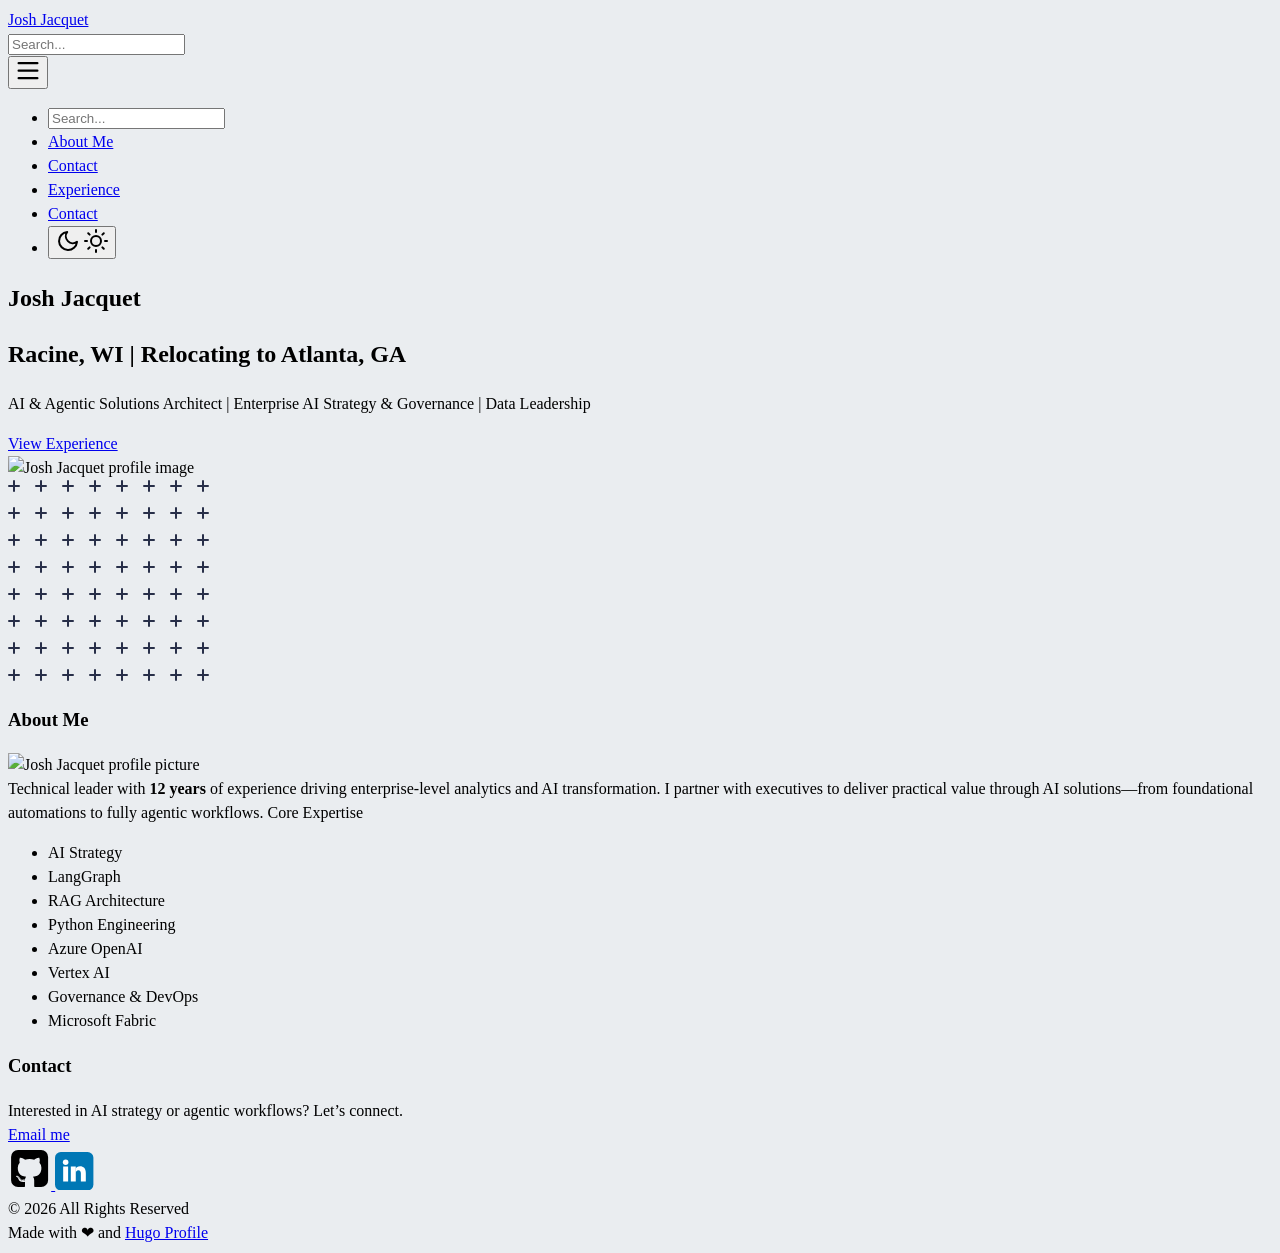
==== public/index.html @ cffe9ce4 "init profile" ====
<!DOCTYPE html>
<html lang="en">

<head>
	<meta name="generator" content="Hugo 0.157.0"><script src="/livereload.js?mindelay=10&amp;v=2&amp;port=1313&amp;path=livereload" data-no-instant defer></script><meta charset="UTF-8">
<meta name="viewport" content="width=device-width, initial-scale=1.0">
<meta http-equiv="X-UA-Compatible" content="ie=edge">
<meta http-equiv="Accept-CH" content="DPR, Viewport-Width, Width">
<link rel="icon" href="/fav.png" type="image/gif">


<link rel="preconnect" href="https://fonts.googleapis.com">
<link rel="preconnect" href="https://fonts.gstatic.com" crossorigin>
<link rel="preload"
      as="style"
      href="https://fonts.googleapis.com/css2?family=Alata&family=Lora:ital,wght@0,400;0,500;0,600;0,700;1,400;1,500;1,600;1,700&family=Roboto:ital,wght@0,100;0,300;0,400;0,500;0,700;0,900;1,100;1,300;1,400;1,500;1,700;1,900&display=swap"
>
<link rel="stylesheet"
      href="https://fonts.googleapis.com/css2?family=Alata&family=Lora:ital,wght@0,400;0,500;0,600;0,700;1,400;1,500;1,600;1,700&family=Roboto:ital,wght@0,100;0,300;0,400;0,500;0,700;0,900;1,100;1,300;1,400;1,500;1,700;1,900&display=swap"
      media="print" onload="this.media='all'" />
<noscript>
  <link
          href="https://fonts.googleapis.com/css2?family=Alata&family=Lora:ital,wght@0,400;0,500;0,600;0,700;1,400;1,500;1,600;1,700&family=Roboto:ital,wght@0,100;0,300;0,400;0,500;0,700;0,900;1,100;1,300;1,400;1,500;1,700;1,900&display=swap"
          rel="stylesheet">
</noscript>


<link rel="stylesheet" href="/css/font.css" media="all">



<meta property="og:url" content="http://localhost:1313/">
  <meta property="og:site_name" content="Josh Jacquet">
  <meta property="og:title" content="Josh Jacquet">
  <meta property="og:description" content="AI &amp; Agentic Solutions Architect | Enterprise AI Strategy &amp; Governance">
  <meta property="og:locale" content="en_us">
  <meta property="og:type" content="website">


  <meta name="twitter:card" content="summary">
  <meta name="twitter:title" content="Josh Jacquet">
  <meta name="twitter:description" content="AI &amp; Agentic Solutions Architect | Enterprise AI Strategy &amp; Governance">





<link rel="stylesheet" href="/bootstrap-5/css/bootstrap.min.css" media="all"><link rel="stylesheet" href="/css/header.css" media="all">
<link rel="stylesheet" href="/css/language-switcher.css" media="all">
<link rel="stylesheet" href="/css/footer.css" media="all">


<link rel="stylesheet" href="/css/theme.css" media="all">

<style>
    :root {
        --text-color: #343a40;
        --text-secondary-color: #6c757d;
        --text-link-color: #007bff;
        --background-color: #eaedf0;
        --secondary-background-color: #64ffda1a;
        --primary-color: #007bff;
        --secondary-color: #f8f9fa;

         
        --text-color-dark: #e4e6eb;
        --text-secondary-color-dark: #b0b3b8;
        --text-link-color-dark: #ffffff;
        --background-color-dark: #18191a;
        --secondary-background-color-dark: #212529;
        --primary-color-dark: #ffffff;
        --secondary-color-dark: #212529;
    }
    body {
        font-size: 1rem;
        font-weight: 400;
        line-height: 1.5;
        text-align: left;
    }

    html {
        background-color: var(--background-color) !important;
    }

    body::-webkit-scrollbar {
        height: 0px;
        width: 8px;
        background-color: var(--background-color);
    }

    ::-webkit-scrollbar-track {
        border-radius: 1rem;
    }

    ::-webkit-scrollbar-thumb {
        border-radius: 1rem;
        background: #b0b0b0;
        outline: 1px solid var(--background-color);
    }

    #search-content::-webkit-scrollbar {
        width: .5em;
        height: .1em;
        background-color: var(--background-color);
    }
</style>



<meta name="description" content=AI&#32;&amp;&#32;Agentic&#32;Solutions&#32;Architect&#32;|&#32;Enterprise&#32;AI&#32;Strategy&#32;&amp;&#32;Governance>
<link rel="stylesheet" href="/css/index.css" media="all">
<link rel="stylesheet" href="/css/projects.css" media="all">


<script defer src="/fontawesome-6/all-6.4.2.js"></script>


  
  
    <link rel="stylesheet" href="/style.css">
  

  <title>
Josh Jacquet

  </title>
</head>

<body class="light">
  
  
<script>
    let localStorageValue = localStorage.getItem("pref-theme");
    let mediaQuery = window.matchMedia('(prefers-color-scheme: dark)').matches;

    switch (localStorageValue) {
        case "dark":
            document.documentElement.classList.add('dark');
            document.body.classList.add('dark');
            break;
        case "light":
            document.body.classList.remove('dark');
            document.documentElement.classList.remove('dark');
            break;
        default:
            if (mediaQuery) {
                document.documentElement.classList.add('dark');
                document.body.classList.add('dark');
            }
            break;
    }
</script>





<header id="profileHeader">
    <nav class="pt-3 navbar navbar-expand-lg animate">
        <div class="container-fluid mx-xs-2 mx-sm-5 mx-md-5 mx-lg-5">
            
            <a class="navbar-brand primary-font text-wrap" href="/">
                
                Josh Jacquet
                
            </a>

            
                <div>
                    <input id="search" autocomplete="off" class="form-control mr-sm-2 d-none d-md-block" placeholder='Search...'
                        aria-label="Search" oninput="searchOnChange(event)">
                </div>
            

            
            <button class="navbar-toggler" type="button" data-bs-toggle="collapse" data-bs-target="#navbarContent"
                aria-controls="navbarContent" aria-expanded="false" aria-label="Toggle navigation">
                <svg aria-hidden="true" height="24" viewBox="0 0 16 16" version="1.1" width="24" data-view-component="true">
                    <path fill-rule="evenodd" d="M1 2.75A.75.75 0 011.75 2h12.5a.75.75 0 110 1.5H1.75A.75.75 0 011 2.75zm0 5A.75.75 0 011.75 7h12.5a.75.75 0 110 1.5H1.75A.75.75 0 011 7.75zM1.75 12a.75.75 0 100 1.5h12.5a.75.75 0 100-1.5H1.75z"></path>
                </svg>
            </button>

            
            <div class="collapse navbar-collapse text-wrap primary-font" id="navbarContent">
                <ul class="navbar-nav ms-auto text-center">
                    
                        <li class="nav-item navbar-text d-block d-md-none">
                            <div class="nav-link">
                                <input id="search" autocomplete="off" class="form-control mr-sm-2" placeholder='Search...' aria-label="Search" oninput="searchOnChange(event)">
                            </div>
                        </li>
                    

                    
                    <li class="nav-item navbar-text">
                        <a class="nav-link" href="/#about" aria-label="about">
                            About Me
                        </a>
                    </li>
                    

                    

                    

                    

                    

                    
                    <li class="nav-item navbar-text">
                        <a class="nav-link" href="/#contact"
                            aria-label="contact">
                            Contact
                        </a>
                    </li>
                    

                    

                    
                    
                    
                    
                    <li class="nav-item navbar-text">
                        <a class="nav-link" href="/experience/" title="">
                            
                            Experience
                        </a>
                    </li>
                    
                    
                    
                    
                    <li class="nav-item navbar-text">
                        <a class="nav-link" href="/#contact" title="">
                            
                            Contact
                        </a>
                    </li>
                    
                    

                    <li class="nav-item navbar-text">
                        
                        <div class="text-center">
                            <button id="theme-toggle" type="button" aria-label="Toggle dark mode">
                                <svg id="moon" xmlns="http://www.w3.org/2000/svg" width="24" height="24" viewBox="0 0 24 24" fill="none" stroke="currentColor" stroke-width="2" stroke-linecap="round" stroke-linejoin="round">
                                    <path d="M21 12.79A9 9 0 1 1 11.21 3 7 7 0 0 0 21 12.79z"></path>
                                </svg>
                                <svg id="sun" xmlns="http://www.w3.org/2000/svg" width="24" height="24" viewBox="0 0 24 24" fill="none" stroke="currentColor" stroke-width="2" stroke-linecap="round" stroke-linejoin="round">
                                    <circle cx="12" cy="12" r="5"></circle>
                                    <line x1="12" y1="1" x2="12" y2="3"></line>
                                    <line x1="12" y1="21" x2="12" y2="23"></line>
                                    <line x1="4.22" y1="4.22" x2="5.64" y2="5.64"></line>
                                    <line x1="18.36" y1="18.36" x2="19.78" y2="19.78"></line>
                                    <line x1="1" y1="12" x2="3" y2="12"></line>
                                    <line x1="21" y1="12" x2="23" y2="12"></line>
                                    <line x1="4.22" y1="19.78" x2="5.64" y2="18.36"></line>
                                    <line x1="18.36" y1="5.64" x2="19.78" y2="4.22"></line>
                                </svg>
                            </button>
                        </div>
                    </li>
                    

                </ul>

            </div>
        </div>
    </nav>
</header>
<div id="content"><section id="hero" class="py-5 align-middle">
    <div class="container px-3 px-sm-5 px-md-5 px-lg-5 pt-lg-3">
        <div class="row">
            <div class="col-sm-12 col-md-12 col-lg-8 content animate" id="primary-font">
                <span class="subtitle">
                    
                </span>
                <h1>
                    Josh Jacquet
                </h1>
                <h2>
                    Racine, WI | Relocating to Atlanta, GA
                </h2>
                <p class="hero-content">
                    AI &amp; Agentic Solutions Architect | Enterprise AI Strategy &amp; Governance | Data Leadership
                </p>
                <div class="row">
                    <div class="col-auto h-100">
                        
                        <a href="/experience/" class="btn" ZgotmplZ
			  
                          target="_blank"
                          >
                            View Experience
                        </a>
                        
                    </div>
                    <div class="col-auto px-0 h-100"><span>
    
    <span class="px-1">
        <a href="https://github.com/joshjacquet"
             target="_blank" 
            class="btn social-icon"
        >
            <i class="fab fa-github"></i>
        </a>
    </span>
    
    <span class="px-1">
        <a href="https://www.linkedin.com/in/josh-jacquet/"
             target="_blank" 
            class="btn social-icon"
        >
            <i class="fab fa-linkedin"></i>
        </a>
    </span>
    
    <span class="px-1">
        <a href="mailto:josh@jacquet.dev"
             target="_blank" 
            class="btn social-icon"
        >
            <i class="fas fa-envelope"></i>
        </a>
    </span>
    

    
</span>
</div>
                </div>
            </div>
            <div class="col-sm-12 col-md-12 col-lg-4">
                <div class="row justify-content-center">
                    <div class="col-sm-12 col-md-9 pt-5 image animate px-5 px-md-5 px-lg-0 text-center">
                        <img src="/images/profile.jpg"
                            class="img-thumbnail mx-auto"
                            alt="Josh Jacquet profile image"
                        >
                    </div>
                </div>
            </div>
        </div>
    </div>
    
    <div class="hero-bottom-svg d-md-block d-lg-block d-none">
        <svg xmlns="http://www.w3.org/2000/svg" width="201" height="201" viewBox="0 0 201 201">
            <g id="Group_1168" data-name="Group 1168" transform="translate(-384 -1392)">
                <rect id="Rectangle_2206" data-name="Rectangle 2206" width="12" height="2" rx="1"
                    transform="translate(391 1392) rotate(90)" fill="#282f49" />
                <rect id="Rectangle_2271" data-name="Rectangle 2271" width="12" height="2" rx="1"
                    transform="translate(391 1500) rotate(90)" fill="#282f49" />
                <rect id="Rectangle_2238" data-name="Rectangle 2238" width="12" height="2" rx="1"
                    transform="translate(391 1446) rotate(90)" fill="#282f49" />
                <rect id="Rectangle_2278" data-name="Rectangle 2278" width="12" height="2" rx="1"
                    transform="translate(391 1554) rotate(90)" fill="#282f49" />
                <rect id="Rectangle_2222" data-name="Rectangle 2222" width="12" height="2" rx="1"
                    transform="translate(391 1419) rotate(90)" fill="#282f49" />
                <rect id="Rectangle_2272" data-name="Rectangle 2272" width="12" height="2" rx="1"
                    transform="translate(391 1527) rotate(90)" fill="#282f49" />
                <rect id="Rectangle_2241" data-name="Rectangle 2241" width="12" height="2" rx="1"
                    transform="translate(391 1473) rotate(90)" fill="#282f49" />
                <rect id="Rectangle_2288" data-name="Rectangle 2288" width="12" height="2" rx="1"
                    transform="translate(391 1581) rotate(90)" fill="#282f49" />
                <rect id="Rectangle_2214" data-name="Rectangle 2214" width="12" height="2" rx="1"
                    transform="translate(499 1392) rotate(90)" fill="#282f49" />
                <rect id="Rectangle_2289" data-name="Rectangle 2289" width="12" height="2" rx="1"
                    transform="translate(499 1500) rotate(90)" fill="#282f49" />
                <rect id="Rectangle_2256" data-name="Rectangle 2256" width="12" height="2" rx="1"
                    transform="translate(499 1446) rotate(90)" fill="#282f49" />
                <rect id="Rectangle_2290" data-name="Rectangle 2290" width="12" height="2" rx="1"
                    transform="translate(499 1554) rotate(90)" fill="#282f49" />
                <rect id="Rectangle_2231" data-name="Rectangle 2231" width="12" height="2" rx="1"
                    transform="translate(499 1419) rotate(90)" fill="#282f49" />
                <rect id="Rectangle_2291" data-name="Rectangle 2291" width="12" height="2" rx="1"
                    transform="translate(499 1527) rotate(90)" fill="#282f49" />
                <rect id="Rectangle_2257" data-name="Rectangle 2257" width="12" height="2" rx="1"
                    transform="translate(499 1473) rotate(90)" fill="#282f49" />
                <rect id="Rectangle_2292" data-name="Rectangle 2292" width="12" height="2" rx="1"
                    transform="translate(499 1581) rotate(90)" fill="#282f49" />
                <rect id="Rectangle_2210" data-name="Rectangle 2210" width="12" height="2" rx="1"
                    transform="translate(445 1392) rotate(90)" fill="#282f49" />
                <rect id="Rectangle_2279" data-name="Rectangle 2279" width="12" height="2" rx="1"
                    transform="translate(445 1500) rotate(90)" fill="#282f49" />
                <rect id="Rectangle_2248" data-name="Rectangle 2248" width="12" height="2" rx="1"
                    transform="translate(445 1446) rotate(90)" fill="#282f49" />
                <rect id="Rectangle_2280" data-name="Rectangle 2280" width="12" height="2" rx="1"
                    transform="translate(445 1554) rotate(90)" fill="#282f49" />
                <rect id="Rectangle_2226" data-name="Rectangle 2226" width="12" height="2" rx="1"
                    transform="translate(445 1419) rotate(90)" fill="#282f49" />
                <rect id="Rectangle_2281" data-name="Rectangle 2281" width="12" height="2" rx="1"
                    transform="translate(445 1527) rotate(90)" fill="#282f49" />
                <rect id="Rectangle_2249" data-name="Rectangle 2249" width="12" height="2" rx="1"
                    transform="translate(445 1473) rotate(90)" fill="#282f49" />
                <rect id="Rectangle_2293" data-name="Rectangle 2293" width="12" height="2" rx="1"
                    transform="translate(445 1581) rotate(90)" fill="#282f49" />
                <rect id="Rectangle_2219" data-name="Rectangle 2219" width="12" height="2" rx="1"
                    transform="translate(553 1392) rotate(90)" fill="#282f49" />
                <rect id="Rectangle_2310" data-name="Rectangle 2310" width="12" height="2" rx="1"
                    transform="translate(553 1500) rotate(90)" fill="#282f49" />
                <rect id="Rectangle_2262" data-name="Rectangle 2262" width="12" height="2" rx="1"
                    transform="translate(553 1446) rotate(90)" fill="#282f49" />
                <rect id="Rectangle_2311" data-name="Rectangle 2311" width="12" height="2" rx="1"
                    transform="translate(553 1554) rotate(90)" fill="#282f49" />
                <rect id="Rectangle_2232" data-name="Rectangle 2232" width="12" height="2" rx="1"
                    transform="translate(553 1419) rotate(90)" fill="#282f49" />
                <rect id="Rectangle_2312" data-name="Rectangle 2312" width="12" height="2" rx="1"
                    transform="translate(553 1527) rotate(90)" fill="#282f49" />
                <rect id="Rectangle_2263" data-name="Rectangle 2263" width="12" height="2" rx="1"
                    transform="translate(553 1473) rotate(90)" fill="#282f49" />
                <rect id="Rectangle_2313" data-name="Rectangle 2313" width="12" height="2" rx="1"
                    transform="translate(553 1581) rotate(90)" fill="#282f49" />
                <rect id="Rectangle_2209" data-name="Rectangle 2209" width="12" height="2" rx="1"
                    transform="translate(418 1392) rotate(90)" fill="#282f49" />
                <rect id="Rectangle_2273" data-name="Rectangle 2273" width="12" height="2" rx="1"
                    transform="translate(418 1500) rotate(90)" fill="#282f49" />
                <rect id="Rectangle_2242" data-name="Rectangle 2242" width="12" height="2" rx="1"
                    transform="translate(418 1446) rotate(90)" fill="#282f49" />
                <rect id="Rectangle_2282" data-name="Rectangle 2282" width="12" height="2" rx="1"
                    transform="translate(418 1554) rotate(90)" fill="#282f49" />
                <rect id="Rectangle_2223" data-name="Rectangle 2223" width="12" height="2" rx="1"
                    transform="translate(418 1419) rotate(90)" fill="#282f49" />
                <rect id="Rectangle_2274" data-name="Rectangle 2274" width="12" height="2" rx="1"
                    transform="translate(418 1527) rotate(90)" fill="#282f49" />
                <rect id="Rectangle_2243" data-name="Rectangle 2243" width="12" height="2" rx="1"
                    transform="translate(418 1473) rotate(90)" fill="#282f49" />
                <rect id="Rectangle_2294" data-name="Rectangle 2294" width="12" height="2" rx="1"
                    transform="translate(418 1581) rotate(90)" fill="#282f49" />
                <rect id="Rectangle_2217" data-name="Rectangle 2217" width="12" height="2" rx="1"
                    transform="translate(526 1392) rotate(90)" fill="#282f49" />
                <rect id="Rectangle_2314" data-name="Rectangle 2314" width="12" height="2" rx="1"
                    transform="translate(526 1500) rotate(90)" fill="#282f49" />
                <rect id="Rectangle_2258" data-name="Rectangle 2258" width="12" height="2" rx="1"
                    transform="translate(526 1446) rotate(90)" fill="#282f49" />
                <rect id="Rectangle_2315" data-name="Rectangle 2315" width="12" height="2" rx="1"
                    transform="translate(526 1554) rotate(90)" fill="#282f49" />
                <rect id="Rectangle_2233" data-name="Rectangle 2233" width="12" height="2" rx="1"
                    transform="translate(526 1419) rotate(90)" fill="#282f49" />
                <rect id="Rectangle_2316" data-name="Rectangle 2316" width="12" height="2" rx="1"
                    transform="translate(526 1527) rotate(90)" fill="#282f49" />
                <rect id="Rectangle_2259" data-name="Rectangle 2259" width="12" height="2" rx="1"
                    transform="translate(526 1473) rotate(90)" fill="#282f49" />
                <rect id="Rectangle_2317" data-name="Rectangle 2317" width="12" height="2" rx="1"
                    transform="translate(526 1581) rotate(90)" fill="#282f49" />
                <rect id="Rectangle_2211" data-name="Rectangle 2211" width="12" height="2" rx="1"
                    transform="translate(472 1392) rotate(90)" fill="#282f49" />
                <rect id="Rectangle_2295" data-name="Rectangle 2295" width="12" height="2" rx="1"
                    transform="translate(472 1500) rotate(90)" fill="#282f49" />
                <rect id="Rectangle_2250" data-name="Rectangle 2250" width="12" height="2" rx="1"
                    transform="translate(472 1446) rotate(90)" fill="#282f49" />
                <rect id="Rectangle_2296" data-name="Rectangle 2296" width="12" height="2" rx="1"
                    transform="translate(472 1554) rotate(90)" fill="#282f49" />
                <rect id="Rectangle_2227" data-name="Rectangle 2227" width="12" height="2" rx="1"
                    transform="translate(472 1419) rotate(90)" fill="#282f49" />
                <rect id="Rectangle_2297" data-name="Rectangle 2297" width="12" height="2" rx="1"
                    transform="translate(472 1527) rotate(90)" fill="#282f49" />
                <rect id="Rectangle_2251" data-name="Rectangle 2251" width="12" height="2" rx="1"
                    transform="translate(472 1473) rotate(90)" fill="#282f49" />
                <rect id="Rectangle_2298" data-name="Rectangle 2298" width="12" height="2" rx="1"
                    transform="translate(472 1581) rotate(90)" fill="#282f49" />
                <rect id="Rectangle_2221" data-name="Rectangle 2221" width="12" height="2" rx="1"
                    transform="translate(580 1392) rotate(90)" fill="#282f49" />
                <rect id="Rectangle_2318" data-name="Rectangle 2318" width="12" height="2" rx="1"
                    transform="translate(580 1500) rotate(90)" fill="#282f49" />
                <rect id="Rectangle_2264" data-name="Rectangle 2264" width="12" height="2" rx="1"
                    transform="translate(580 1446) rotate(90)" fill="#282f49" />
                <rect id="Rectangle_2319" data-name="Rectangle 2319" width="12" height="2" rx="1"
                    transform="translate(580 1554) rotate(90)" fill="#282f49" />
                <rect id="Rectangle_2236" data-name="Rectangle 2236" width="12" height="2" rx="1"
                    transform="translate(580 1419) rotate(90)" fill="#282f49" />
                <rect id="Rectangle_2320" data-name="Rectangle 2320" width="12" height="2" rx="1"
                    transform="translate(580 1527) rotate(90)" fill="#282f49" />
                <rect id="Rectangle_2265" data-name="Rectangle 2265" width="12" height="2" rx="1"
                    transform="translate(580 1473) rotate(90)" fill="#282f49" />
                <rect id="Rectangle_2321" data-name="Rectangle 2321" width="12" height="2" rx="1"
                    transform="translate(580 1581) rotate(90)" fill="#282f49" />
                <rect id="Rectangle_2207" data-name="Rectangle 2207" width="12" height="2" rx="1"
                    transform="translate(396 1399) rotate(-180)" fill="#282f49" />
                <rect id="Rectangle_2270" data-name="Rectangle 2270" width="12" height="2" rx="1"
                    transform="translate(396 1507) rotate(-180)" fill="#282f49" />
                <rect id="Rectangle_2239" data-name="Rectangle 2239" width="12" height="2" rx="1"
                    transform="translate(396 1453) rotate(-180)" fill="#282f49" />
                <rect id="Rectangle_2283" data-name="Rectangle 2283" width="12" height="2" rx="1"
                    transform="translate(396 1561) rotate(-180)" fill="#282f49" />
                <rect id="Rectangle_2224" data-name="Rectangle 2224" width="12" height="2" rx="1"
                    transform="translate(396 1426) rotate(-180)" fill="#282f49" />
                <rect id="Rectangle_2275" data-name="Rectangle 2275" width="12" height="2" rx="1"
                    transform="translate(396 1534) rotate(-180)" fill="#282f49" />
                <rect id="Rectangle_2244" data-name="Rectangle 2244" width="12" height="2" rx="1"
                    transform="translate(396 1480) rotate(-180)" fill="#282f49" />
                <rect id="Rectangle_2299" data-name="Rectangle 2299" width="12" height="2" rx="1"
                    transform="translate(396 1588) rotate(-180)" fill="#282f49" />
                <rect id="Rectangle_2215" data-name="Rectangle 2215" width="12" height="2" rx="1"
                    transform="translate(504 1399) rotate(-180)" fill="#282f49" />
                <rect id="Rectangle_2300" data-name="Rectangle 2300" width="12" height="2" rx="1"
                    transform="translate(504 1507) rotate(-180)" fill="#282f49" />
                <rect id="Rectangle_2252" data-name="Rectangle 2252" width="12" height="2" rx="1"
                    transform="translate(504 1453) rotate(-180)" fill="#282f49" />
                <rect id="Rectangle_2301" data-name="Rectangle 2301" width="12" height="2" rx="1"
                    transform="translate(504 1561) rotate(-180)" fill="#282f49" />
                <rect id="Rectangle_2228" data-name="Rectangle 2228" width="12" height="2" rx="1"
                    transform="translate(504 1426) rotate(-180)" fill="#282f49" />
                <rect id="Rectangle_2302" data-name="Rectangle 2302" width="12" height="2" rx="1"
                    transform="translate(504 1534) rotate(-180)" fill="#282f49" />
                <rect id="Rectangle_2253" data-name="Rectangle 2253" width="12" height="2" rx="1"
                    transform="translate(504 1480) rotate(-180)" fill="#282f49" />
                <rect id="Rectangle_2303" data-name="Rectangle 2303" width="12" height="2" rx="1"
                    transform="translate(504 1588) rotate(-180)" fill="#282f49" />
                <rect id="Rectangle_2212" data-name="Rectangle 2212" width="12" height="2" rx="1"
                    transform="translate(450 1399) rotate(-180)" fill="#282f49" />
                <rect id="Rectangle_2284" data-name="Rectangle 2284" width="12" height="2" rx="1"
                    transform="translate(450 1507) rotate(-180)" fill="#282f49" />
                <rect id="Rectangle_2245" data-name="Rectangle 2245" width="12" height="2" rx="1"
                    transform="translate(450 1453) rotate(-180)" fill="#282f49" />
                <rect id="Rectangle_2285" data-name="Rectangle 2285" width="12" height="2" rx="1"
                    transform="translate(450 1561) rotate(-180)" fill="#282f49" />
                <rect id="Rectangle_2229" data-name="Rectangle 2229" width="12" height="2" rx="1"
                    transform="translate(450 1426) rotate(-180)" fill="#282f49" />
                <rect id="Rectangle_2286" data-name="Rectangle 2286" width="12" height="2" rx="1"
                    transform="translate(450 1534) rotate(-180)" fill="#282f49" />
                <rect id="Rectangle_2246" data-name="Rectangle 2246" width="12" height="2" rx="1"
                    transform="translate(450 1480) rotate(-180)" fill="#282f49" />
                <rect id="Rectangle_2304" data-name="Rectangle 2304" width="12" height="2" rx="1"
                    transform="translate(450 1588) rotate(-180)" fill="#282f49" />
                <rect id="Rectangle_2218" data-name="Rectangle 2218" width="12" height="2" rx="1"
                    transform="translate(558 1399) rotate(-180)" fill="#282f49" />
                <rect id="Rectangle_2322" data-name="Rectangle 2322" width="12" height="2" rx="1"
                    transform="translate(558 1507) rotate(-180)" fill="#282f49" />
                <rect id="Rectangle_2266" data-name="Rectangle 2266" width="12" height="2" rx="1"
                    transform="translate(558 1453) rotate(-180)" fill="#282f49" />
                <rect id="Rectangle_2323" data-name="Rectangle 2323" width="12" height="2" rx="1"
                    transform="translate(558 1561) rotate(-180)" fill="#282f49" />
                <rect id="Rectangle_2234" data-name="Rectangle 2234" width="12" height="2" rx="1"
                    transform="translate(558 1426) rotate(-180)" fill="#282f49" />
                <rect id="Rectangle_2324" data-name="Rectangle 2324" width="12" height="2" rx="1"
                    transform="translate(558 1534) rotate(-180)" fill="#282f49" />
                <rect id="Rectangle_2267" data-name="Rectangle 2267" width="12" height="2" rx="1"
                    transform="translate(558 1480) rotate(-180)" fill="#282f49" />
                <rect id="Rectangle_2325" data-name="Rectangle 2325" width="12" height="2" rx="1"
                    transform="translate(558 1588) rotate(-180)" fill="#282f49" />
                <rect id="Rectangle_2208" data-name="Rectangle 2208" width="12" height="2" rx="1"
                    transform="translate(423 1399) rotate(-180)" fill="#282f49" />
                <rect id="Rectangle_2276" data-name="Rectangle 2276" width="12" height="2" rx="1"
                    transform="translate(423 1507) rotate(-180)" fill="#282f49" />
                <rect id="Rectangle_2240" data-name="Rectangle 2240" width="12" height="2" rx="1"
                    transform="translate(423 1453) rotate(-180)" fill="#282f49" />
                <rect id="Rectangle_2287" data-name="Rectangle 2287" width="12" height="2" rx="1"
                    transform="translate(423 1561) rotate(-180)" fill="#282f49" />
                <rect id="Rectangle_2225" data-name="Rectangle 2225" width="12" height="2" rx="1"
                    transform="translate(423 1426) rotate(-180)" fill="#282f49" />
                <rect id="Rectangle_2277" data-name="Rectangle 2277" width="12" height="2" rx="1"
                    transform="translate(423 1534) rotate(-180)" fill="#282f49" />
                <rect id="Rectangle_2247" data-name="Rectangle 2247" width="12" height="2" rx="1"
                    transform="translate(423 1480) rotate(-180)" fill="#282f49" />
                <rect id="Rectangle_2305" data-name="Rectangle 2305" width="12" height="2" rx="1"
                    transform="translate(423 1588) rotate(-180)" fill="#282f49" />
                <rect id="Rectangle_2216" data-name="Rectangle 2216" width="12" height="2" rx="1"
                    transform="translate(531 1399) rotate(-180)" fill="#282f49" />
                <rect id="Rectangle_2326" data-name="Rectangle 2326" width="12" height="2" rx="1"
                    transform="translate(531 1507) rotate(-180)" fill="#282f49" />
                <rect id="Rectangle_2260" data-name="Rectangle 2260" width="12" height="2" rx="1"
                    transform="translate(531 1453) rotate(-180)" fill="#282f49" />
                <rect id="Rectangle_2327" data-name="Rectangle 2327" width="12" height="2" rx="1"
                    transform="translate(531 1561) rotate(-180)" fill="#282f49" />
                <rect id="Rectangle_2235" data-name="Rectangle 2235" width="12" height="2" rx="1"
                    transform="translate(531 1426) rotate(-180)" fill="#282f49" />
                <rect id="Rectangle_2328" data-name="Rectangle 2328" width="12" height="2" rx="1"
                    transform="translate(531 1534) rotate(-180)" fill="#282f49" />
                <rect id="Rectangle_2261" data-name="Rectangle 2261" width="12" height="2" rx="1"
                    transform="translate(531 1480) rotate(-180)" fill="#282f49" />
                <rect id="Rectangle_2329" data-name="Rectangle 2329" width="12" height="2" rx="1"
                    transform="translate(531 1588) rotate(-180)" fill="#282f49" />
                <rect id="Rectangle_2213" data-name="Rectangle 2213" width="12" height="2" rx="1"
                    transform="translate(477 1399) rotate(-180)" fill="#282f49" />
                <rect id="Rectangle_2306" data-name="Rectangle 2306" width="12" height="2" rx="1"
                    transform="translate(477 1507) rotate(-180)" fill="#282f49" />
                <rect id="Rectangle_2254" data-name="Rectangle 2254" width="12" height="2" rx="1"
                    transform="translate(477 1453) rotate(-180)" fill="#282f49" />
                <rect id="Rectangle_2307" data-name="Rectangle 2307" width="12" height="2" rx="1"
                    transform="translate(477 1561) rotate(-180)" fill="#282f49" />
                <rect id="Rectangle_2230" data-name="Rectangle 2230" width="12" height="2" rx="1"
                    transform="translate(477 1426) rotate(-180)" fill="#282f49" />
                <rect id="Rectangle_2308" data-name="Rectangle 2308" width="12" height="2" rx="1"
                    transform="translate(477 1534) rotate(-180)" fill="#282f49" />
                <rect id="Rectangle_2255" data-name="Rectangle 2255" width="12" height="2" rx="1"
                    transform="translate(477 1480) rotate(-180)" fill="#282f49" />
                <rect id="Rectangle_2309" data-name="Rectangle 2309" width="12" height="2" rx="1"
                    transform="translate(477 1588) rotate(-180)" fill="#282f49" />
                <rect id="Rectangle_2220" data-name="Rectangle 2220" width="12" height="2" rx="1"
                    transform="translate(585 1399) rotate(-180)" fill="#282f49" />
                <rect id="Rectangle_2330" data-name="Rectangle 2330" width="12" height="2" rx="1"
                    transform="translate(585 1507) rotate(-180)" fill="#282f49" />
                <rect id="Rectangle_2268" data-name="Rectangle 2268" width="12" height="2" rx="1"
                    transform="translate(585 1453) rotate(-180)" fill="#282f49" />
                <rect id="Rectangle_2331" data-name="Rectangle 2331" width="12" height="2" rx="1"
                    transform="translate(585 1561) rotate(-180)" fill="#282f49" />
                <rect id="Rectangle_2237" data-name="Rectangle 2237" width="12" height="2" rx="1"
                    transform="translate(585 1426) rotate(-180)" fill="#282f49" />
                <rect id="Rectangle_2332" data-name="Rectangle 2332" width="12" height="2" rx="1"
                    transform="translate(585 1534) rotate(-180)" fill="#282f49" />
                <rect id="Rectangle_2269" data-name="Rectangle 2269" width="12" height="2" rx="1"
                    transform="translate(585 1480) rotate(-180)" fill="#282f49" />
                <rect id="Rectangle_2333" data-name="Rectangle 2333" width="12" height="2" rx="1"
                    transform="translate(585 1588) rotate(-180)" fill="#282f49" />
            </g>
        </svg>
    </div>
    
</section>
<section id="about" class="py-0 py-sm-5">
    <div class="container bg-transparent">
        <h3 class="text-center bg-transparent">About Me</h3>
        <div class="bg-transparent row justify-content-center px-3 py-5">
            
            <div class="col-sm-12 col-md-8 col-lg-4 mb-5 mb-sm-0 mb-md-5 mb-lg-0 d-none d-sm-none d-md-block">
                <div class="image d-flex px-5">
                    <img src="/images/profile.jpg" class="img-thumbnail mx-auto rounded-circle" alt="Josh Jacquet profile picture">
                </div>
            </div>
            
            <div class="col-sm-12 col-md-12 col-lg-8 content">
                Technical leader with <strong>12 years</strong> of experience driving enterprise-level analytics and AI transformation. I partner with executives to deliver practical value through AI solutions—from foundational automations to fully agentic workflows.

                
                Core Expertise
                <ul>
                    
                    <li>AI Strategy</li>
                    
                    <li>LangGraph</li>
                    
                    <li>RAG Architecture</li>
                    
                    <li>Python Engineering</li>
                    
                    <li>Azure OpenAI</li>
                    
                    <li>Vertex AI</li>
                    
                    <li>Governance &amp; DevOps</li>
                    
                    <li>Microsoft Fabric</li>
                    
                </ul>
                
            </div>
        </div>
    </div>
</section>


<section id="contact" class="py-5">
    <div class="container">
        <h3 class="text-center">Contact</h3>
        <div class="px-0 px-md-5 px-lg-5">
            <div class="row justify-content-center px-md-5">
                <div class="col-md-8 py-3">
                    <div class="text-center">
                        Interested in AI strategy or agentic workflows? Let&rsquo;s connect.
                    </div>
                    
                    <div class="text-center pt-3">
                        <a 
                            href='
                                    mailto:josh@jacquet.dev
                                  '
                            target="_blank"
                            class="btn"
                        >
                            Email me
                        </a>
                    </div>
                    
                </div>
            </div>
        </div>
    </div>
    <div id="contact-form-status"></div>
</section>


<svg xmlns="http://www.w3.org/2000/svg" style="display: none;">
  <symbol id="check-circle-fill" viewBox="0 0 16 16">
    <path d="M16 8A8 8 0 1 1 0 8a8 8 0 0 1 16 0zm-3.97-3.03a.75.75 0 0 0-1.08.022L7.477 9.417 5.384 7.323a.75.75 0 0 0-1.06 1.06L6.97 11.03a.75.75 0 0 0 1.079-.02l3.992-4.99a.75.75 0 0 0-.01-1.05z"/>
  </symbol>
  <symbol id="info-fill" viewBox="0 0 16 16">
    <path d="M8 16A8 8 0 1 0 8 0a8 8 0 0 0 0 16zm.93-9.412-1 4.705c-.07.34.029.533.304.533.194 0 .487-.07.686-.246l-.088.416c-.287.346-.92.598-1.465.598-.703 0-1.002-.422-.808-1.319l.738-3.468c.064-.293.006-.399-.287-.47l-.451-.081.082-.381 2.29-.287zM8 5.5a1 1 0 1 1 0-2 1 1 0 0 1 0 2z"/>
  </symbol>
  <symbol id="exclamation-triangle-fill" viewBox="0 0 16 16">
    <path d="M8.982 1.566a1.13 1.13 0 0 0-1.96 0L.165 13.233c-.457.778.091 1.767.98 1.767h13.713c.889 0 1.438-.99.98-1.767L8.982 1.566zM8 5c.535 0 .954.462.9.995l-.35 3.507a.552.552 0 0 1-1.1 0L7.1 5.995A.905.905 0 0 1 8 5zm.002 6a1 1 0 1 1 0 2 1 1 0 0 1 0-2z"/>
  </symbol>
</svg>

  </div><footer>
    


 

<div class="text-center pt-2">
    
    <span class="px-1">
        <a href="https://github.com/joshjacquet" target="_blank" aria-label="github">
            <svg xmlns="http://www.w3.org/2000/svg" width="2.7em" height="2.7em" viewBox="0 0 1792 1792">
                <path id="footer-socialNetworks-github-svg-path"
                    d="M522 1352q-8 9-20-3-13-11-4-19 8-9 20 3 12 11 4 19zm-42-61q9 12 0 19-8 6-17-7t0-18q9-7 17 6zm-61-60q-5 7-13 2-10-5-7-12 3-5 13-2 10 5 7 12zm31 34q-6 7-16-3-9-11-2-16 6-6 16 3 9 11 2 16zm129 112q-4 12-19 6-17-4-13-15t19-7q16 5 13 16zm63 5q0 11-16 11-17 2-17-11 0-11 16-11 17-2 17 11zm58-10q2 10-14 14t-18-8 14-15q16-2 18 9zm964-956v960q0 119-84.5 203.5t-203.5 84.5h-224q-16 0-24.5-1t-19.5-5-16-14.5-5-27.5v-239q0-97-52-142 57-6 102.5-18t94-39 81-66.5 53-105 20.5-150.5q0-121-79-206 37-91-8-204-28-9-81 11t-92 44l-38 24q-93-26-192-26t-192 26q-16-11-42.5-27t-83.5-38.5-86-13.5q-44 113-7 204-79 85-79 206 0 85 20.5 150t52.5 105 80.5 67 94 39 102.5 18q-40 36-49 103-21 10-45 15t-57 5-65.5-21.5-55.5-62.5q-19-32-48.5-52t-49.5-24l-20-3q-21 0-29 4.5t-5 11.5 9 14 13 12l7 5q22 10 43.5 38t31.5 51l10 23q13 38 44 61.5t67 30 69.5 7 55.5-3.5l23-4q0 38 .5 103t.5 68q0 22-11 33.5t-22 13-33 1.5h-224q-119 0-203.5-84.5t-84.5-203.5v-960q0-119 84.5-203.5t203.5-84.5h960q119 0 203.5 84.5t84.5 203.5z" />

                <metadata>
                    <rdf:RDF xmlns:rdf="http://www.w3.org/1999/02/22-rdf-syntax-ns#"
                        xmlns:rdfs="http://www.w3.org/2000/01/rdf-schema#" xmlns:dc="http://purl.org/dc/elements/1.1/">
                        <rdf:Description about="https://iconscout.com/legal#licenses"
                            dc:title="Github, Online, Project, Hosting, Square"
                            dc:description="Github, Online, Project, Hosting, Square" dc:publisher="Iconscout"
                            dc:date="2016-12-14" dc:format="image/svg+xml" dc:language="en">
                            <dc:creator>
                                <rdf:Bag>
                                    <rdf:li>Font Awesome</rdf:li>
                                </rdf:Bag>
                            </dc:creator>
                        </rdf:Description>
                    </rdf:RDF>
                </metadata>
            </svg>
        </a>
    </span>
    

    
    <span class="px-1">
        <a href="https://www.linkedin.com/in/josh-jacquet/" target="_blank" aria-label="linkedin">
            <svg xmlns="http://www.w3.org/2000/svg" width='2.4em' height='2.4em' fill="#fff" aria-label="LinkedIn"
                viewBox="0 0 512 512">
                <rect width="512" height="512" fill="#0077b5" rx="15%" />
                <circle cx="142" cy="138" r="37" />
                <path stroke="#fff" stroke-width="66" d="M244 194v198M142 194v198" />
                <path d="M276 282c0-20 13-40 36-40 24 0 33 18 33 45v105h66V279c0-61-32-89-76-89-34 0-51 19-59 32" />
            </svg>
        </a>
    </span>
    

    

    

    
</div><div class="container py-4">
    <div class="row justify-content-center">
        <div class="col-md-4 text-center">
            
            &copy; 2026  All Rights Reserved
            <div class="text-secondary">
                Made with
                <span class="text-danger">
                    &#10084;
                </span>
                and
                <a href="https://github.com/gurusabarish/hugo-profile" target="_blank"
                    title="Designed and developed by gurusabarish">
                    Hugo Profile
                </a>
            </div>
        </div>
    </div>
</div>
</footer><script src="/bootstrap-5/js/bootstrap.bundle.min.js"></script>
<script>
    if (localStorage.getItem("pref-theme") === "dark") {
        document.documentElement.classList.add('dark');
        document.body.classList.add('dark');
    } else if (localStorage.getItem("pref-theme") === "light") {
        document.body.classList.remove('dark')
        document.documentElement.classList.remove('dark');
    } else if (window.matchMedia && window.matchMedia('(prefers-color-scheme: dark)').matches) {
        document.documentElement.classList.add('dark');
        document.body.classList.add('dark');
    }

</script>
<script>
    document.getElementById("theme-toggle").addEventListener("click", () => {
        if (document.body.className.includes("dark")) {
            document.body.classList.remove('dark');
            document.documentElement.classList.remove('dark');
            localStorage.setItem("pref-theme", 'light');
        } else {
            document.body.classList.add('dark');
            document.documentElement.classList.add('dark');
            localStorage.setItem("pref-theme", 'dark');
        }
    })

    var tooltipTriggerList = [].slice.call(document.querySelectorAll('[data-bs-toggle="tooltip"]'))
    var tooltipList = tooltipTriggerList.map(function (tooltipTriggerEl) {
        return new bootstrap.Tooltip(tooltipTriggerEl)
    })

</script>


    <script>
      
      window.searchIndexURL = "/index.json";
    </script>
    <script src="/js/search.js"></script>











  <section id="search-content" class="py-2">
    <div class="container" id="search-results"></div>
  </section>
</body>

</html>
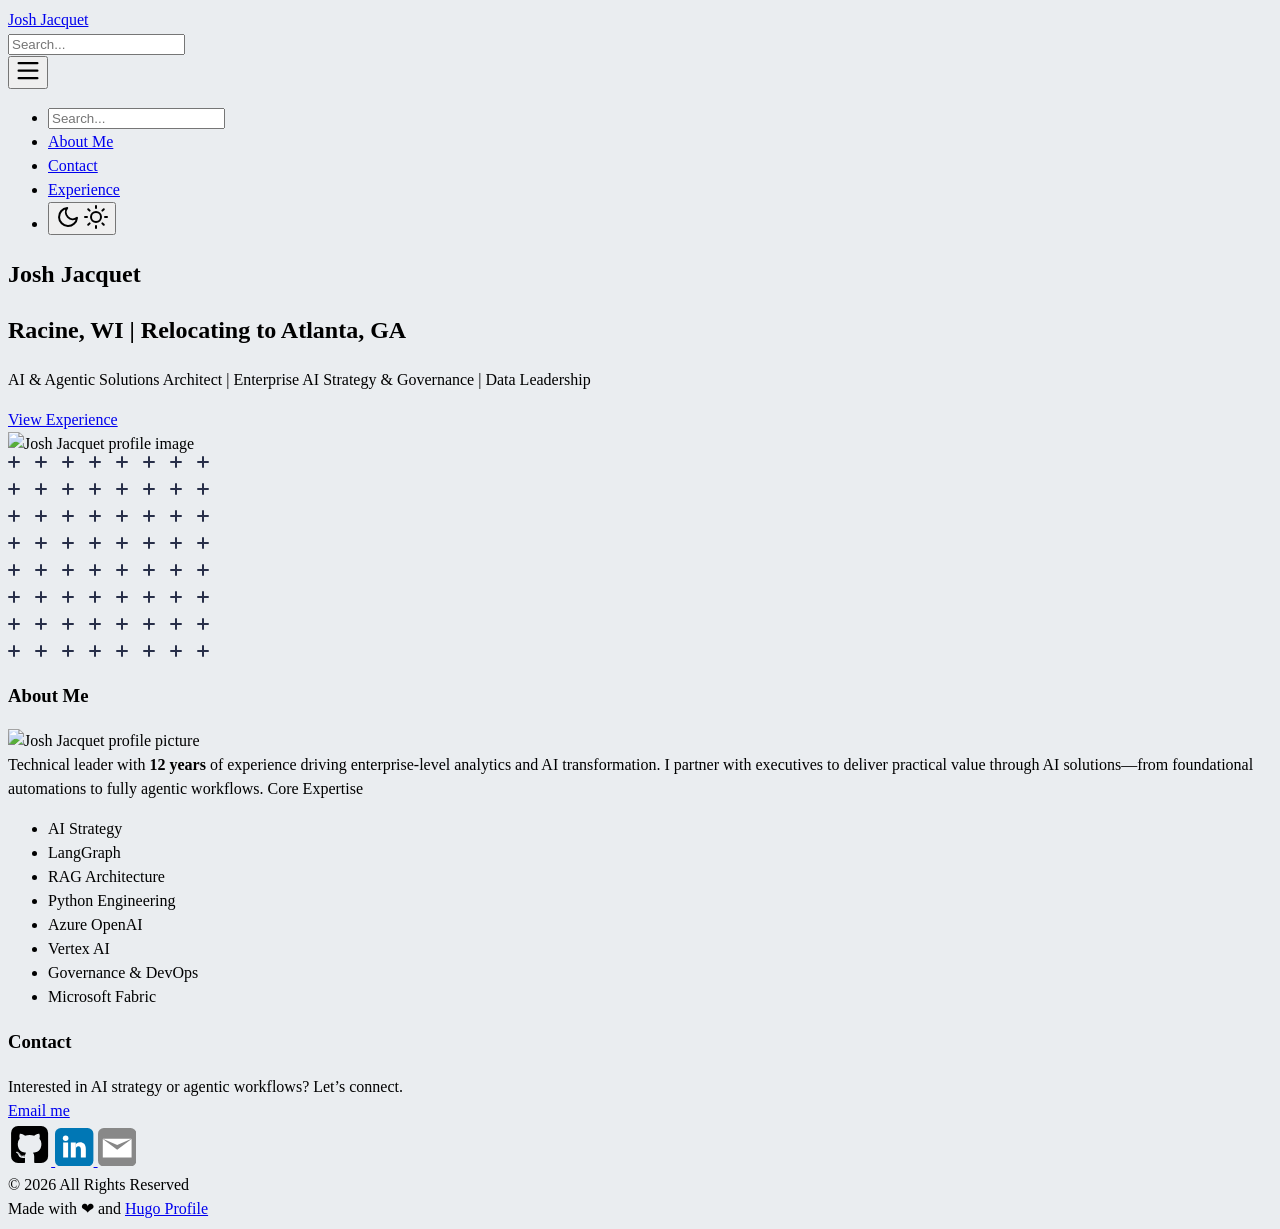
==== commit c60ddbf3: "minor fixes" ====
--- a/public/index.html
+++ b/public/index.html
@@ -226,16 +226,6 @@
                         <a class="nav-link" href="/experience/" title="">
                             
                             Experience
-                        </a>
-                    </li>
-                    
-                    
-                    
-                    
-                    <li class="nav-item navbar-text">
-                        <a class="nav-link" href="/#contact" title="">
-                            
-                            Contact
                         </a>
                     </li>
                     
@@ -290,9 +280,7 @@
                     <div class="col-auto h-100">
                         
                         <a href="/experience/" class="btn" ZgotmplZ
-			  
-                          target="_blank"
-                          >
+			  >
                             View Experience
                         </a>
                         
@@ -742,11 +730,17 @@
     
 
     
-
-    
-
-    
-</div><div class="container py-4">
+    <span class="px-1">
+        <a href="mailto:josh@jacquet.dev" aria-label="email">
+            <svg xmlns="http://www.w3.org/2000/svg" width='2.4em' height='2.4em' viewBox="0 0 512 512">
+                <rect width="512" height="512" fill="#888" rx="15%" />
+                <path fill="#fff" d="M256 290L64 148v244h384V148zm0-64l192-82H64z" />
+            </svg>
+        </a>
+    </span>
+    
+</div>
+<div class="container py-4">
     <div class="row justify-content-center">
         <div class="col-md-4 text-center">
             
